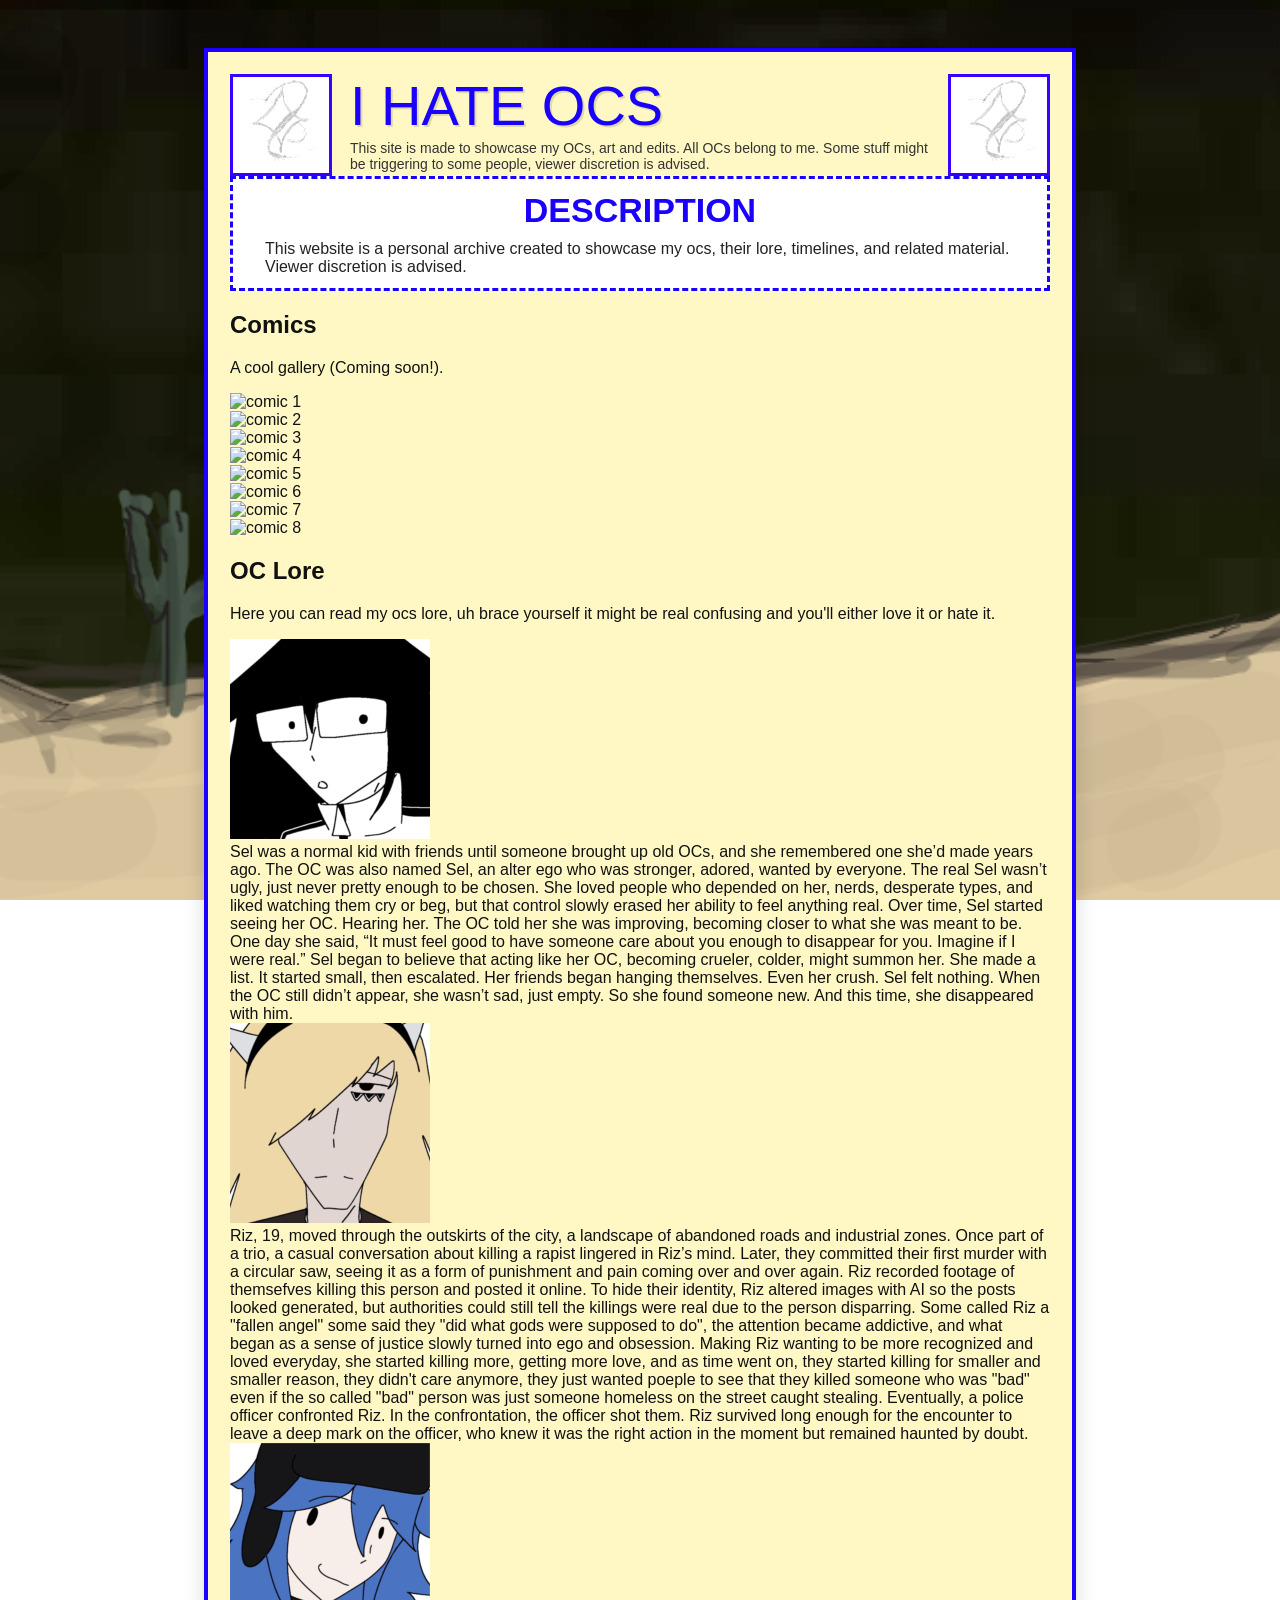
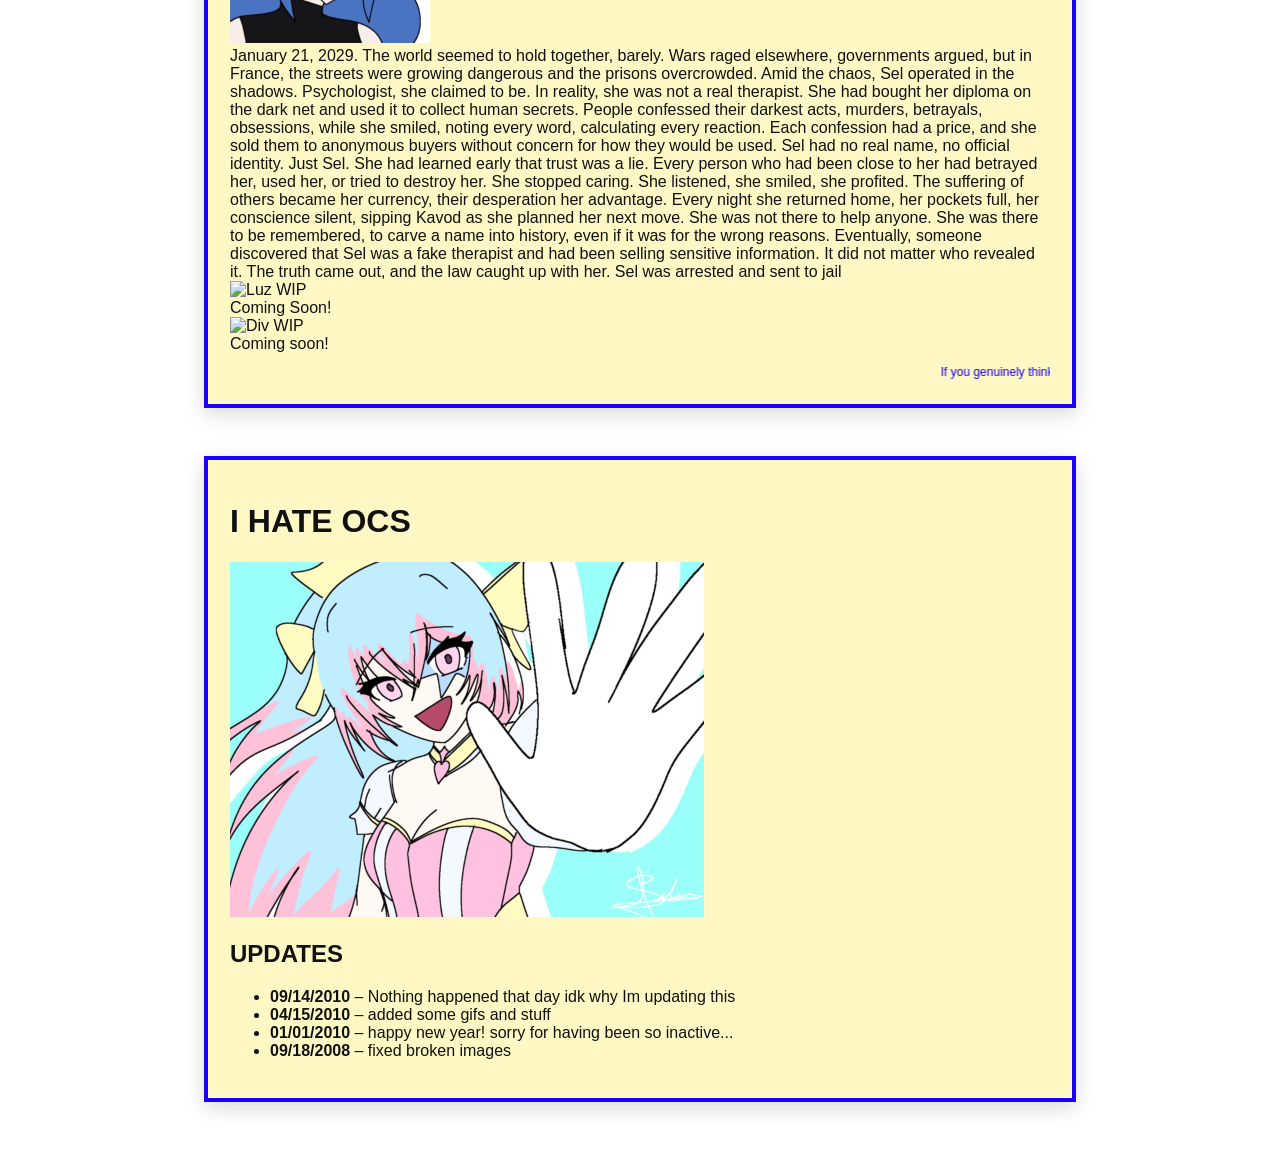
==== index.html @ c67dd140 "Add files via upload" ====
<!DOCTYPE html>
<html lang="en">
<head>
  <meta charset="utf-8" />
  <meta name="viewport" content="width=device-width, initial-scale=1" />
  <link rel="icon" type="png" href="favicon.png">
  <title>I HATE OCS</title>
  <style>
    /* Retro 2009-style styling — updated: full-screen wallpaper, light-yellow panel, blue accents */
    body {
      background: url('background.png') no-repeat center center fixed;
      background-size: cover;
      color:#111;
      font-family: 'Comic Sans MS','Trebuchet MS', Arial, sans-serif;
      -webkit-font-smoothing:antialiased;
      -moz-osx-font-smoothing:grayscale;
    }
    .overlay {
      position:fixed; inset:0; background:rgba(255,255,240,0.35); pointer-events:none;
      mix-blend-mode:soft-light;
    }
    .container { width:820px; margin:48px auto; background:#fff8c4; border:4px solid #1900ff; padding:22px; box-shadow:0 6px 20px rgba(0,0,0,0.15); color:#111; position:relative; }
    .header { display:flex; align-items:center; justify-content:center; gap:18px; }
    .header img { width:96px; height:96px; object-fit:contain; border:3px solid #3700ff; background:rgb(255, 255, 255); }
    .title { font-size:56px; color:#1900ff; text-shadow:2px 2px rgba(0,0,0,0.12); line-height:1; }
    .subtitle { font-size:14px; color:#333; margin-top:6px; }
    /* .big-pic removed to eliminate empty gap at top */
    .DESCRIPTION { text-align:left; background:rgb(255, 255, 255); padding:12px; border:3px dashed #1900ff; color:#111; }
    .DESCRIPTION h2 { text-align:center; color:#1900ff; font-size:34px; margin:0 0 10px; text-transform:uppercase; }
    .DESCRIPTION ul { margin:0; padding-left:20px; color:#222; }
    .info-box { margin:16px 0; background:rgba(255,255,255,0.9); padding:12px; border:3px solid #e6d88a; color:#111; box-sizing:border-box; }
    .info-box h3 { margin:0 0 6px 0; color:#1900ff; }
    .info-box p { margin:0; }
    .footer { margin-top:12px; font-size:12px; color:#1900ff; }
    a { color:#0044cc; }
    /* reduce heavy black areas for a lighter vintage vibe */
    body, .container, .big-pic { transition:all 180ms ease; }
  </style>
</head>
<body>
  <div class="overlay" aria-hidden="true"></div>
  <div class="container">
    <div class="header">
      <img src="distantstar-sketch.gif" alt="Princess Luz" />
      <div>
        <div class="title">I HATE OCS</div>
        <div class="subtitle">This site is made to showcase my OCs, art and edits. All OCs belong to me. Some stuff might be triggering to some people, viewer discretion is advised.</div>
      </div>
      <img src="distantstar-sketch.gif" alt="right gif" />
    </div>

    <div class="big-pic" role="img" aria-label="Princess Luz.png"></div>

    <div class="DESCRIPTION">
      <h2>DESCRIPTION</h2>
      <ul>
    This website is a personal archive created to showcase my ocs,
      their lore, timelines, and related material.<br>
      Viewer discretion is advised.
      </ul>
    </div>

    <section id="comics" class="section-box">
      <h2>Comics</h2>
      <p class="section-desc">A cool gallery (Coming soon!).</p>
      <div class="gallery grid-8">
        <div class="gallery-thumb"><img class="maybe-image" src="comic1.png" data-full="comic1.png" alt="comic 1"></div>
        <div class="gallery-thumb"><img class="maybe-image" src="comic2.png" data-full="comic2.png" alt="comic 2"></div>
        <div class="gallery-thumb"><img class="maybe-image" src="comic3.png" data-full="comic3.png" alt="comic 3"></div>
        <div class="gallery-thumb"><img class="maybe-image" src="comic4.png" data-full="comic4.png" alt="comic 4"></div>
        <div class="gallery-thumb"><img class="maybe-image" src="comic5.png" data-full="comic5.png" alt="comic 5"></div>
        <div class="gallery-thumb"><img class="maybe-image" src="comic6.png" data-full="comic6.png" alt="comic 6"></div>
        <div class="gallery-thumb"><img class="maybe-image" src="comic7.png" data-full="comic7.png" alt="comic 7"></div>
        <div class="gallery-thumb"><img class="maybe-image" src="comic8.png" data-full="comic8.png" alt="comic 8"></div>
      </div>
    </section>

    <section id="oc-lore" class="section-box">
      <h2>OC Lore</h2>
      <p class="section-desc">Here you can read my ocs lore, uh brace yourself it might be real confusing and you'll either love it or hate it.</p>
      <div class="lore-grid">
        <div class="lore-item">
          <img class="maybe-image" src="Sel.png" alt="Sel">
          <div class="lore-caption" contenteditable="true" data-key="Sel">Sel was a normal kid with friends until someone brought up old OCs, and she remembered one she’d made years ago. The OC was also named Sel, an alter ego who was stronger, adored, wanted by everyone. The real Sel wasn’t ugly, just never pretty enough to be chosen. She loved people who depended on her, nerds, desperate types, and liked watching them cry or beg, but that control slowly erased her ability to feel anything real.

Over time, Sel started seeing her OC. Hearing her. The OC told her she was improving, becoming closer to what she was meant to be. One day she said, “It must feel good to have someone care about you enough to disappear for you. Imagine if I were real.” Sel began to believe that acting like her OC, becoming crueler, colder, might summon her.

She made a list. It started small, then escalated. Her friends began hanging themselves. Even her crush. Sel felt nothing. When the OC still didn’t appear, she wasn’t sad, just empty. So she found someone new. And this time, she disappeared with him.</div>
        </div>
        <div class="lore-item">
          <img class="maybe-image" src="Riz.png" alt="Riz">
          <div class="lore-caption" contenteditable="true" data-key="Riz">Riz, 19, moved through the outskirts of the city, a landscape of abandoned roads and industrial zones. Once part of a trio, a casual conversation about killing a rapist lingered in Riz’s mind. Later, they committed their first murder with a circular saw, seeing it as a form of punishment and pain coming over and over again. Riz recorded footage of themsefves killing this person and posted it online. To hide their identity, Riz altered images with AI so the posts looked generated, but authorities could still tell the killings were real due to the person disparring. Some called Riz a "fallen angel" some said they "did what gods were supposed to do", the attention became addictive, and what began as a sense of justice slowly turned into ego and obsession. Making Riz wanting to be more recognized and loved everyday, she started killing more, getting more love, and as time went on, they started killing for smaller and smaller reason, they didn't care anymore, they just wanted poeple to see that they killed someone who was "bad" even if the so called "bad" person was just someone homeless on the street caught stealing. 

Eventually, a police officer confronted Riz. In the confrontation, the officer shot them. Riz survived long enough for the encounter to leave a deep mark on the officer, who knew it was the right action in the moment but remained haunted by doubt.</div>
        </div>
        <div class="lore-item">
          <img class="maybe-image" src="Seel.png" alt="Sel / Sel's oc">
          <div class="lore-caption" contenteditable="true" data-key="Sel / Sel's oc">January 21, 2029. The world seemed to hold together, barely. Wars raged elsewhere, governments argued, but in France, the streets were growing dangerous and the prisons overcrowded. Amid the chaos, Sel operated in the shadows. Psychologist, she claimed to be. In reality, she was not a real therapist. She had bought her diploma on the dark net and used it to collect human secrets. People confessed their darkest acts, murders, betrayals, obsessions, while she smiled, noting every word, calculating every reaction. Each confession had a price, and she sold them to anonymous buyers without concern for how they would be used.

Sel had no real name, no official identity. Just Sel. She had learned early that trust was a lie. Every person who had been close to her had betrayed her, used her, or tried to destroy her. She stopped caring. She listened, she smiled, she profited. The suffering of others became her currency, their desperation her advantage. Every night she returned home, her pockets full, her conscience silent, sipping Kavod as she planned her next move. She was not there to help anyone. She was there to be remembered, to carve a name into history, even if it was for the wrong reasons.

Eventually, someone discovered that Sel was a fake therapist and had been selling sensitive information. It did not matter who revealed it. The truth came out, and the law caught up with her. Sel was arrested and sent to jail</div>
        </div>
        <div class="lore-item">
          <img class="maybe-image" src="oc4.png" alt="Luz WIP">
          <div class="lore-caption" contenteditable="true" data-key="Luz WIP">Coming Soon!</div>
        </div>
        <div class="lore-item">
          <img class="maybe-image" src="oc5.png" alt="Div WIP">
          <div class="lore-caption" contenteditable="true" data-key="Div WIP">Coming soon!</div>
        </div>
      </div>
    </section>

    <div class="footer">
      <marquee behavior="scroll" direction="left">If you genuinely think this website or my ocs are good, please seek help.</marquee>
    </div>
  </div>
</body>
</html>
<!DOCTYPE html>
<html lang="en">
<head>
  <meta charset="UTF-8">
  <title>I HATE OCS</title>
  <meta name="viewport" content="width=device-width, initial-scale=1.0">

  <link rel="stylesheet" href="style.css">
</head>

<body>

  <div class="container">

    <!-- TITLE WITH GIFS -->
    <div class="title-bar">
     <h1>I HATE OCS</h1>


    </div>

    <!-- BIG IMAGE -->
    <div class="box">
      <img src="Princess Luz.png" alt="Princess Luz.png" class="Princess Luz.png">
    </div>

    <!-- UPDATES SECTION -->
    <div class="box">
      <h2>UPDATES</h2>

      <ul class="updates">
        <li><b>09/14/2010</b> – Nothing happened that day idk why Im updating this</li>
        <li><b>04/15/2010</b> – added some gifs and stuff</li>
        <li><b>01/01/2010</b> – happy new year! sorry for having been so inactive...</li>
        <li><b>09/18/2008</b> – fixed broken images</li>
      </ul>
    </div>

  </div>

</body>
</html>
---- style.css ----
body {
  color: #ffffff;
  font: helvetica, arial, sans-serif;
}
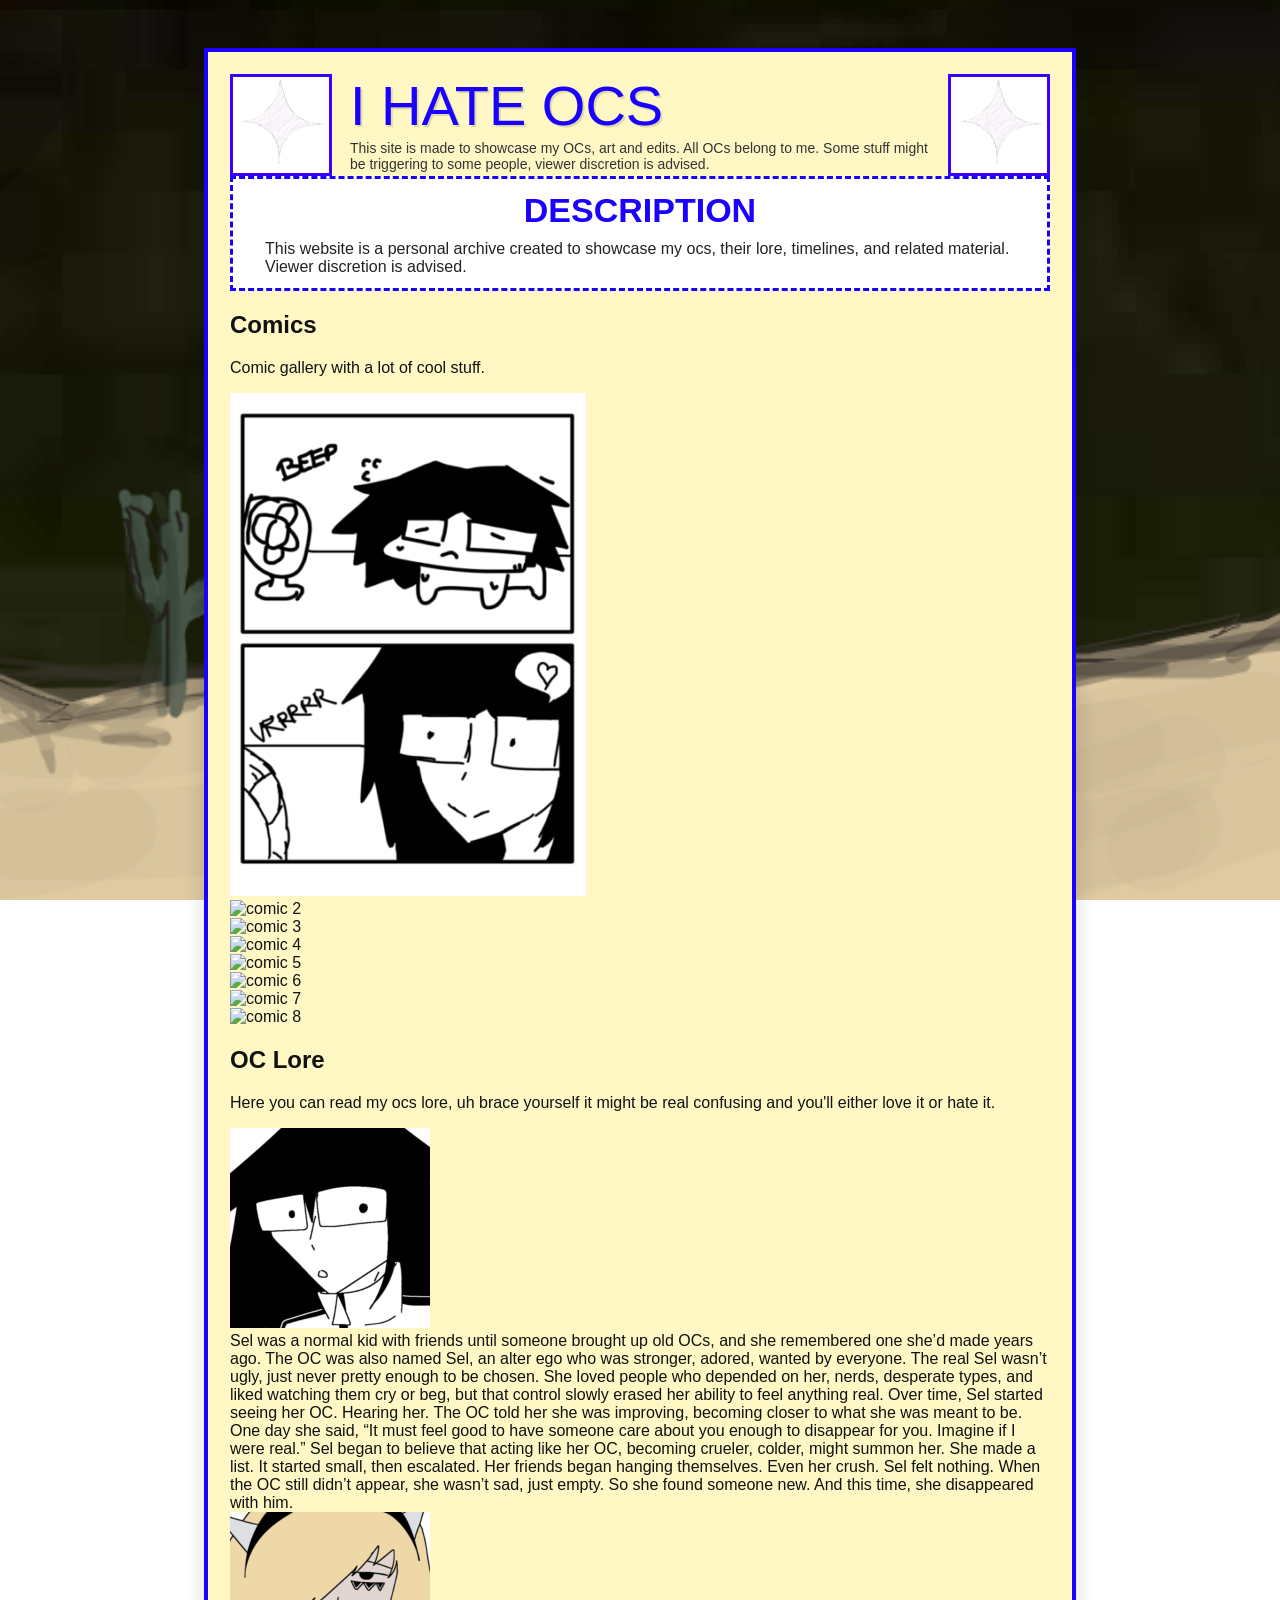
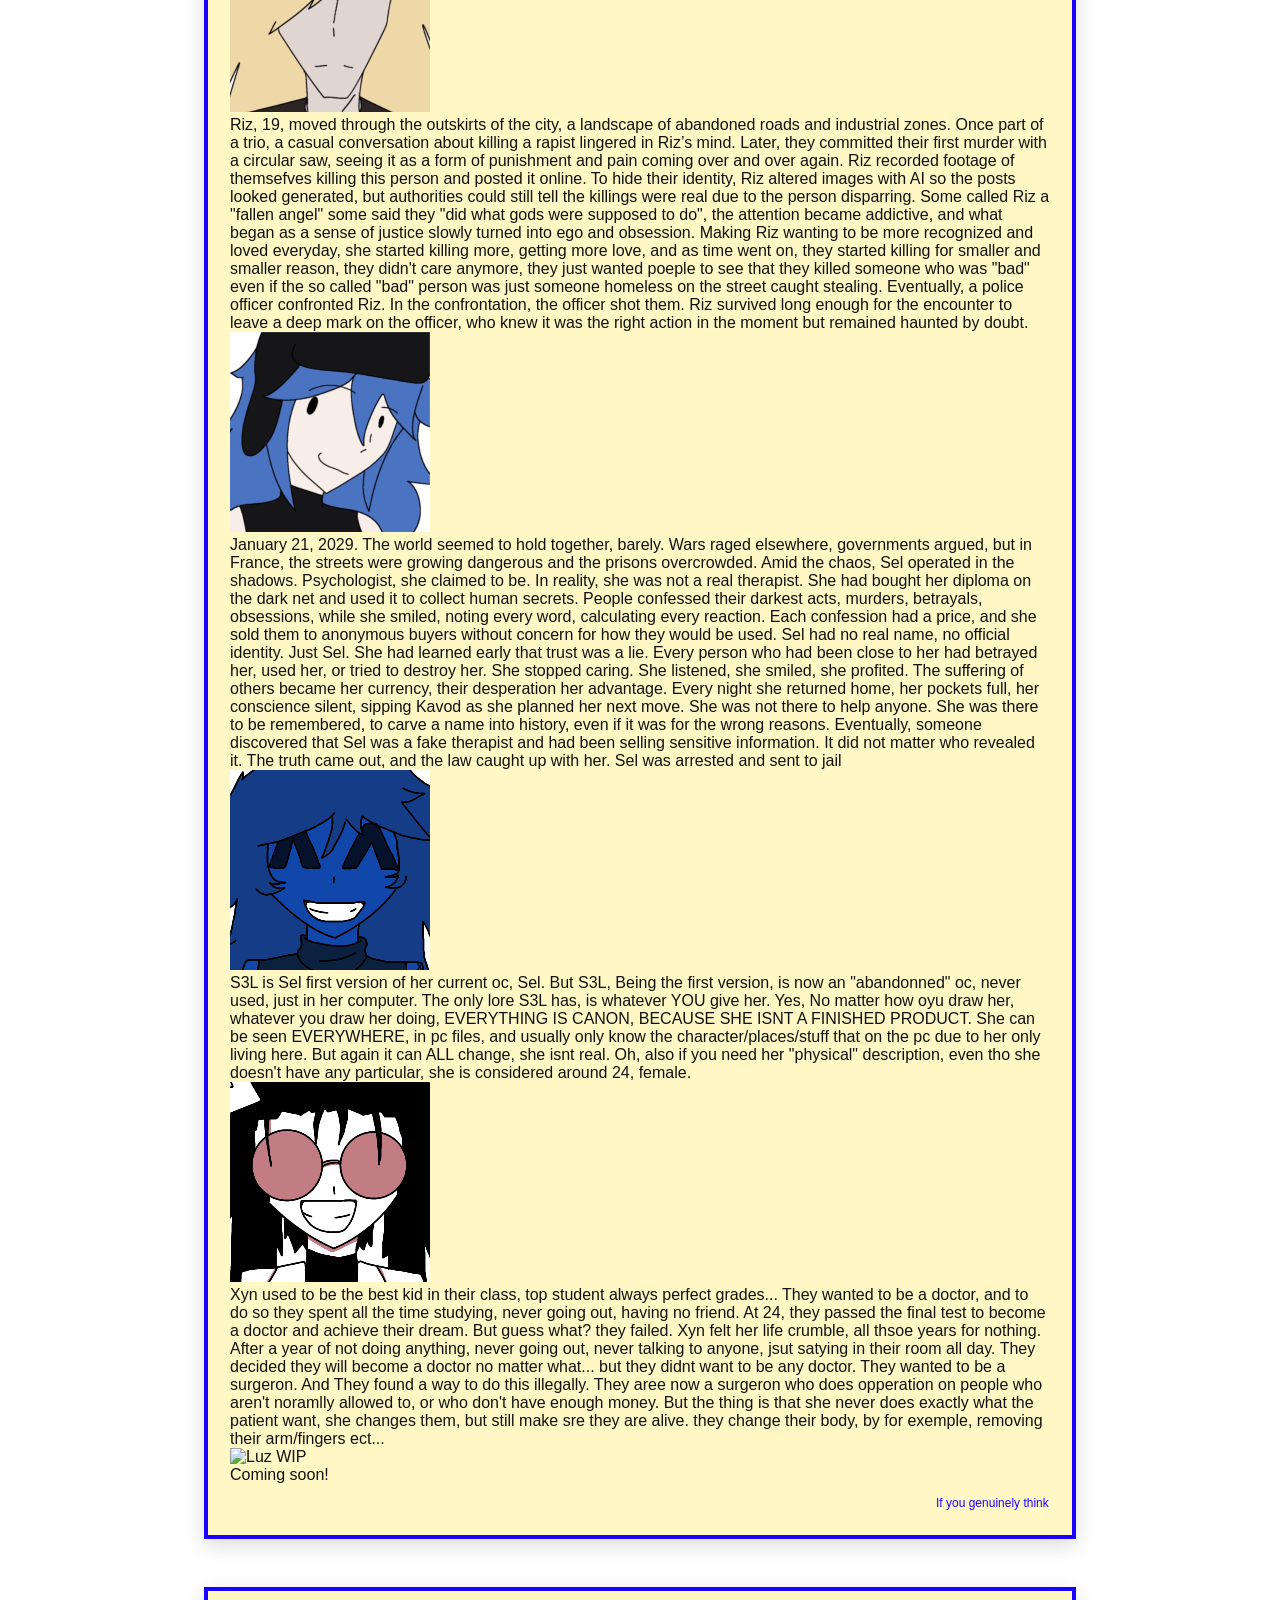
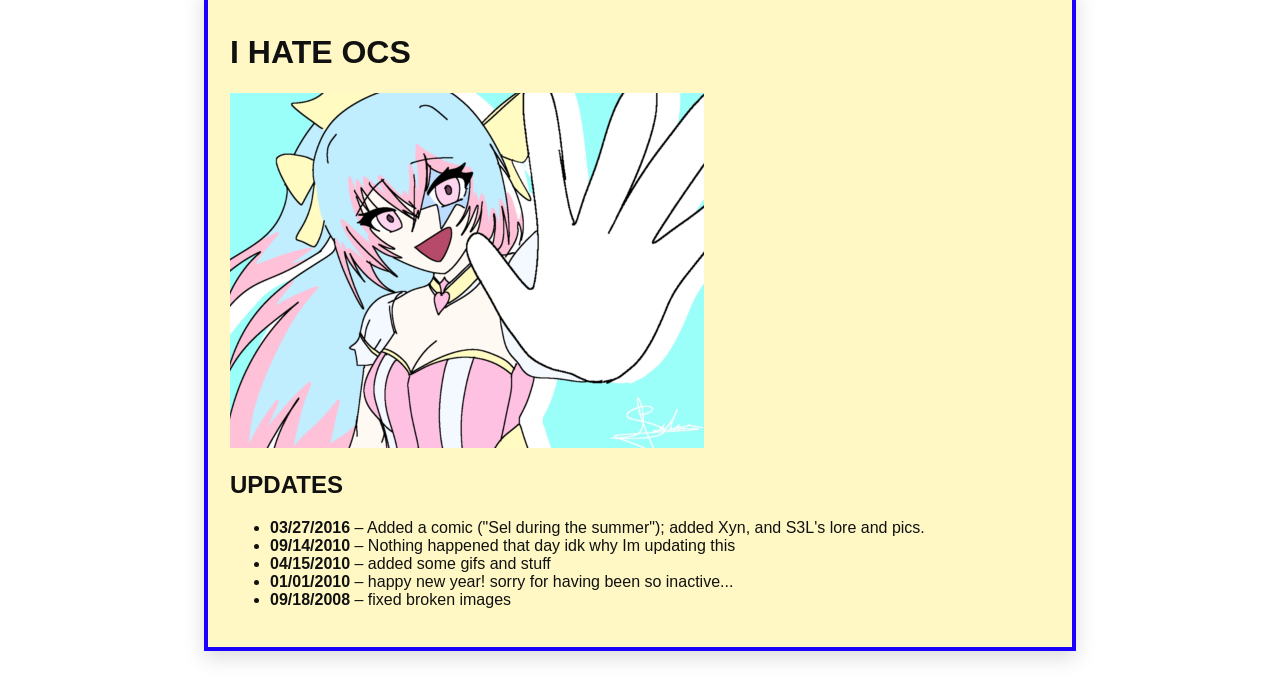
==== commit f6dfe38a: "Add files via upload" ====
--- a/index.html
+++ b/index.html
@@ -62,9 +62,9 @@
 
     <section id="comics" class="section-box">
       <h2>Comics</h2>
-      <p class="section-desc">A cool gallery (Coming soon!).</p>
+      <p class="section-desc">Comic gallery with a lot of cool stuff.</p>
       <div class="gallery grid-8">
-        <div class="gallery-thumb"><img class="maybe-image" src="comic1.png" data-full="comic1.png" alt="comic 1"></div>
+        <div class="gallery-thumb"><img class="maybe-image" src="Bd1.png" data-full="comic1.png" alt="comic 1"></div>
         <div class="gallery-thumb"><img class="maybe-image" src="comic2.png" data-full="comic2.png" alt="comic 2"></div>
         <div class="gallery-thumb"><img class="maybe-image" src="comic3.png" data-full="comic3.png" alt="comic 3"></div>
         <div class="gallery-thumb"><img class="maybe-image" src="comic4.png" data-full="comic4.png" alt="comic 4"></div>
@@ -81,7 +81,7 @@
       <div class="lore-grid">
         <div class="lore-item">
           <img class="maybe-image" src="Sel.png" alt="Sel">
-          <div class="lore-caption" contenteditable="true" data-key="Sel">Sel was a normal kid with friends until someone brought up old OCs, and she remembered one she’d made years ago. The OC was also named Sel, an alter ego who was stronger, adored, wanted by everyone. The real Sel wasn’t ugly, just never pretty enough to be chosen. She loved people who depended on her, nerds, desperate types, and liked watching them cry or beg, but that control slowly erased her ability to feel anything real.
+          <div class="lore-caption" contenteditable="true" data-key="Sel / She/her">Sel was a normal kid with friends until someone brought up old OCs, and she remembered one she’d made years ago. The OC was also named Sel, an alter ego who was stronger, adored, wanted by everyone. The real Sel wasn’t ugly, just never pretty enough to be chosen. She loved people who depended on her, nerds, desperate types, and liked watching them cry or beg, but that control slowly erased her ability to feel anything real.
 
 Over time, Sel started seeing her OC. Hearing her. The OC told her she was improving, becoming closer to what she was meant to be. One day she said, “It must feel good to have someone care about you enough to disappear for you. Imagine if I were real.” Sel began to believe that acting like her OC, becoming crueler, colder, might summon her.
 
@@ -89,25 +89,30 @@
         </div>
         <div class="lore-item">
           <img class="maybe-image" src="Riz.png" alt="Riz">
-          <div class="lore-caption" contenteditable="true" data-key="Riz">Riz, 19, moved through the outskirts of the city, a landscape of abandoned roads and industrial zones. Once part of a trio, a casual conversation about killing a rapist lingered in Riz’s mind. Later, they committed their first murder with a circular saw, seeing it as a form of punishment and pain coming over and over again. Riz recorded footage of themsefves killing this person and posted it online. To hide their identity, Riz altered images with AI so the posts looked generated, but authorities could still tell the killings were real due to the person disparring. Some called Riz a "fallen angel" some said they "did what gods were supposed to do", the attention became addictive, and what began as a sense of justice slowly turned into ego and obsession. Making Riz wanting to be more recognized and loved everyday, she started killing more, getting more love, and as time went on, they started killing for smaller and smaller reason, they didn't care anymore, they just wanted poeple to see that they killed someone who was "bad" even if the so called "bad" person was just someone homeless on the street caught stealing. 
+          <div class="lore-caption" contenteditable="true" data-key="Riz / They/them">Riz, 19, moved through the outskirts of the city, a landscape of abandoned roads and industrial zones. Once part of a trio, a casual conversation about killing a rapist lingered in Riz’s mind. Later, they committed their first murder with a circular saw, seeing it as a form of punishment and pain coming over and over again. Riz recorded footage of themsefves killing this person and posted it online. To hide their identity, Riz altered images with AI so the posts looked generated, but authorities could still tell the killings were real due to the person disparring. Some called Riz a "fallen angel" some said they "did what gods were supposed to do", the attention became addictive, and what began as a sense of justice slowly turned into ego and obsession. Making Riz wanting to be more recognized and loved everyday, she started killing more, getting more love, and as time went on, they started killing for smaller and smaller reason, they didn't care anymore, they just wanted poeple to see that they killed someone who was "bad" even if the so called "bad" person was just someone homeless on the street caught stealing. 
 
 Eventually, a police officer confronted Riz. In the confrontation, the officer shot them. Riz survived long enough for the encounter to leave a deep mark on the officer, who knew it was the right action in the moment but remained haunted by doubt.</div>
         </div>
         <div class="lore-item">
           <img class="maybe-image" src="Seel.png" alt="Sel / Sel's oc">
-          <div class="lore-caption" contenteditable="true" data-key="Sel / Sel's oc">January 21, 2029. The world seemed to hold together, barely. Wars raged elsewhere, governments argued, but in France, the streets were growing dangerous and the prisons overcrowded. Amid the chaos, Sel operated in the shadows. Psychologist, she claimed to be. In reality, she was not a real therapist. She had bought her diploma on the dark net and used it to collect human secrets. People confessed their darkest acts, murders, betrayals, obsessions, while she smiled, noting every word, calculating every reaction. Each confession had a price, and she sold them to anonymous buyers without concern for how they would be used.
+          <div class="lore-caption" contenteditable="true" data-key="Sel / Sel's oc / she/her">January 21, 2029. The world seemed to hold together, barely. Wars raged elsewhere, governments argued, but in France, the streets were growing dangerous and the prisons overcrowded. Amid the chaos, Sel operated in the shadows. Psychologist, she claimed to be. In reality, she was not a real therapist. She had bought her diploma on the dark net and used it to collect human secrets. People confessed their darkest acts, murders, betrayals, obsessions, while she smiled, noting every word, calculating every reaction. Each confession had a price, and she sold them to anonymous buyers without concern for how they would be used.
 
 Sel had no real name, no official identity. Just Sel. She had learned early that trust was a lie. Every person who had been close to her had betrayed her, used her, or tried to destroy her. She stopped caring. She listened, she smiled, she profited. The suffering of others became her currency, their desperation her advantage. Every night she returned home, her pockets full, her conscience silent, sipping Kavod as she planned her next move. She was not there to help anyone. She was there to be remembered, to carve a name into history, even if it was for the wrong reasons.
 
 Eventually, someone discovered that Sel was a fake therapist and had been selling sensitive information. It did not matter who revealed it. The truth came out, and the law caught up with her. Sel was arrested and sent to jail</div>
         </div>
         <div class="lore-item">
-          <img class="maybe-image" src="oc4.png" alt="Luz WIP">
-          <div class="lore-caption" contenteditable="true" data-key="Luz WIP">Coming Soon!</div>
+          <img class="maybe-image" src="S3L.png" alt="S3L">
+        <div class="lore-caption" contenteditable="true" data-key="S3L / She/her/any ">S3L is Sel first version of her current oc, Sel. But S3L, Being the first version, is now an "abandonned" oc, never used, just in her computer. The only lore S3L has, is whatever YOU give her. Yes, No matter how oyu draw her, whatever you draw her doing, EVERYTHING IS CANON, BECAUSE SHE ISNT A FINISHED PRODUCT. She can be seen EVERYWHERE, in pc files, and usually only know the character/places/stuff that on the pc due to her only living here. But again it can ALL change, she isnt real. Oh, also if you need her "physical" description, even tho she doesn't have any particular, she is considered around 24, female.
+          </div>
         </div>
         <div class="lore-item">
-          <img class="maybe-image" src="oc5.png" alt="Div WIP">
-          <div class="lore-caption" contenteditable="true" data-key="Div WIP">Coming soon!</div>
+          <img class="maybe-image" src="Xyn.png" alt="Xyn">
+          <div class="lore-caption" contenteditable="true" data-key="Xyn / any pronouns ">Xyn used to be the best kid in their class, top student always perfect grades... They wanted to be a doctor, and to do so they spent all the time studying, never going out, having no friend. At 24, they passed the final test to become a doctor and achieve their dream. But guess what? they failed. Xyn felt her life crumble, all thsoe years for nothing. After a year of not doing anything, never going out, never talking to anyone, jsut satying in their room all day. They decided they will become a doctor no matter what... but they didnt want to be any doctor. They wanted to be a surgeron. And They found a way to do this illegally. They aree now a surgeron who does opperation on people who aren't noramlly allowed to, or who don't have enough money. But the thing is that she never does exactly what the patient want, she changes them, but still make sre they are alive. they change their body, by for exemple, removing their arm/fingers ect... </div>
+        </div>
+        <div class="lore-item">
+          <img class="maybe-image" src="oc6.png" alt="Luz WIP">
+          <div class="lore-caption" contenteditable="true" data-key="Luz WIP">Coming soon!</div>
         </div>
       </div>
     </section>
@@ -149,6 +154,7 @@
       <h2>UPDATES</h2>
 
       <ul class="updates">
+        <li><b>03/27/2016</b> – Added a comic ("Sel during the summer"); added Xyn, and S3L's lore and pics. </li>
         <li><b>09/14/2010</b> – Nothing happened that day idk why Im updating this</li>
         <li><b>04/15/2010</b> – added some gifs and stuff</li>
         <li><b>01/01/2010</b> – happy new year! sorry for having been so inactive...</li>
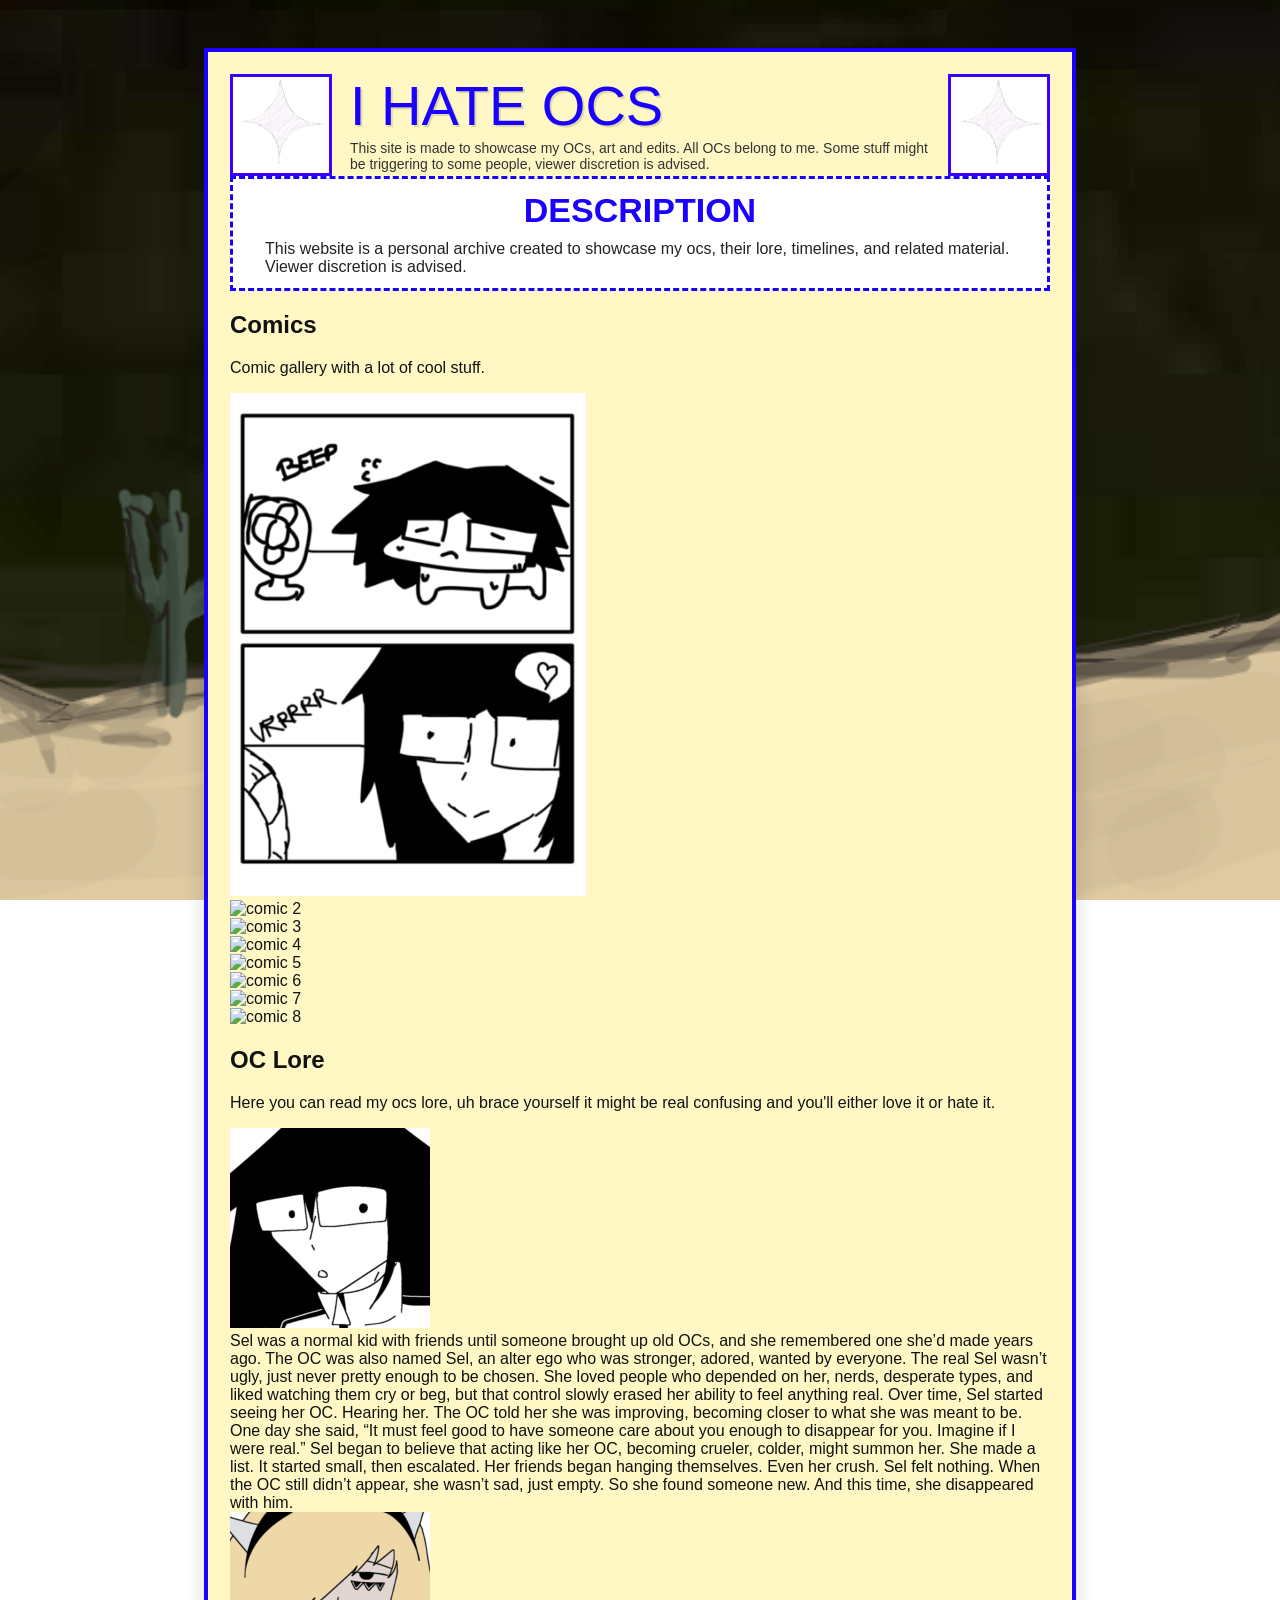
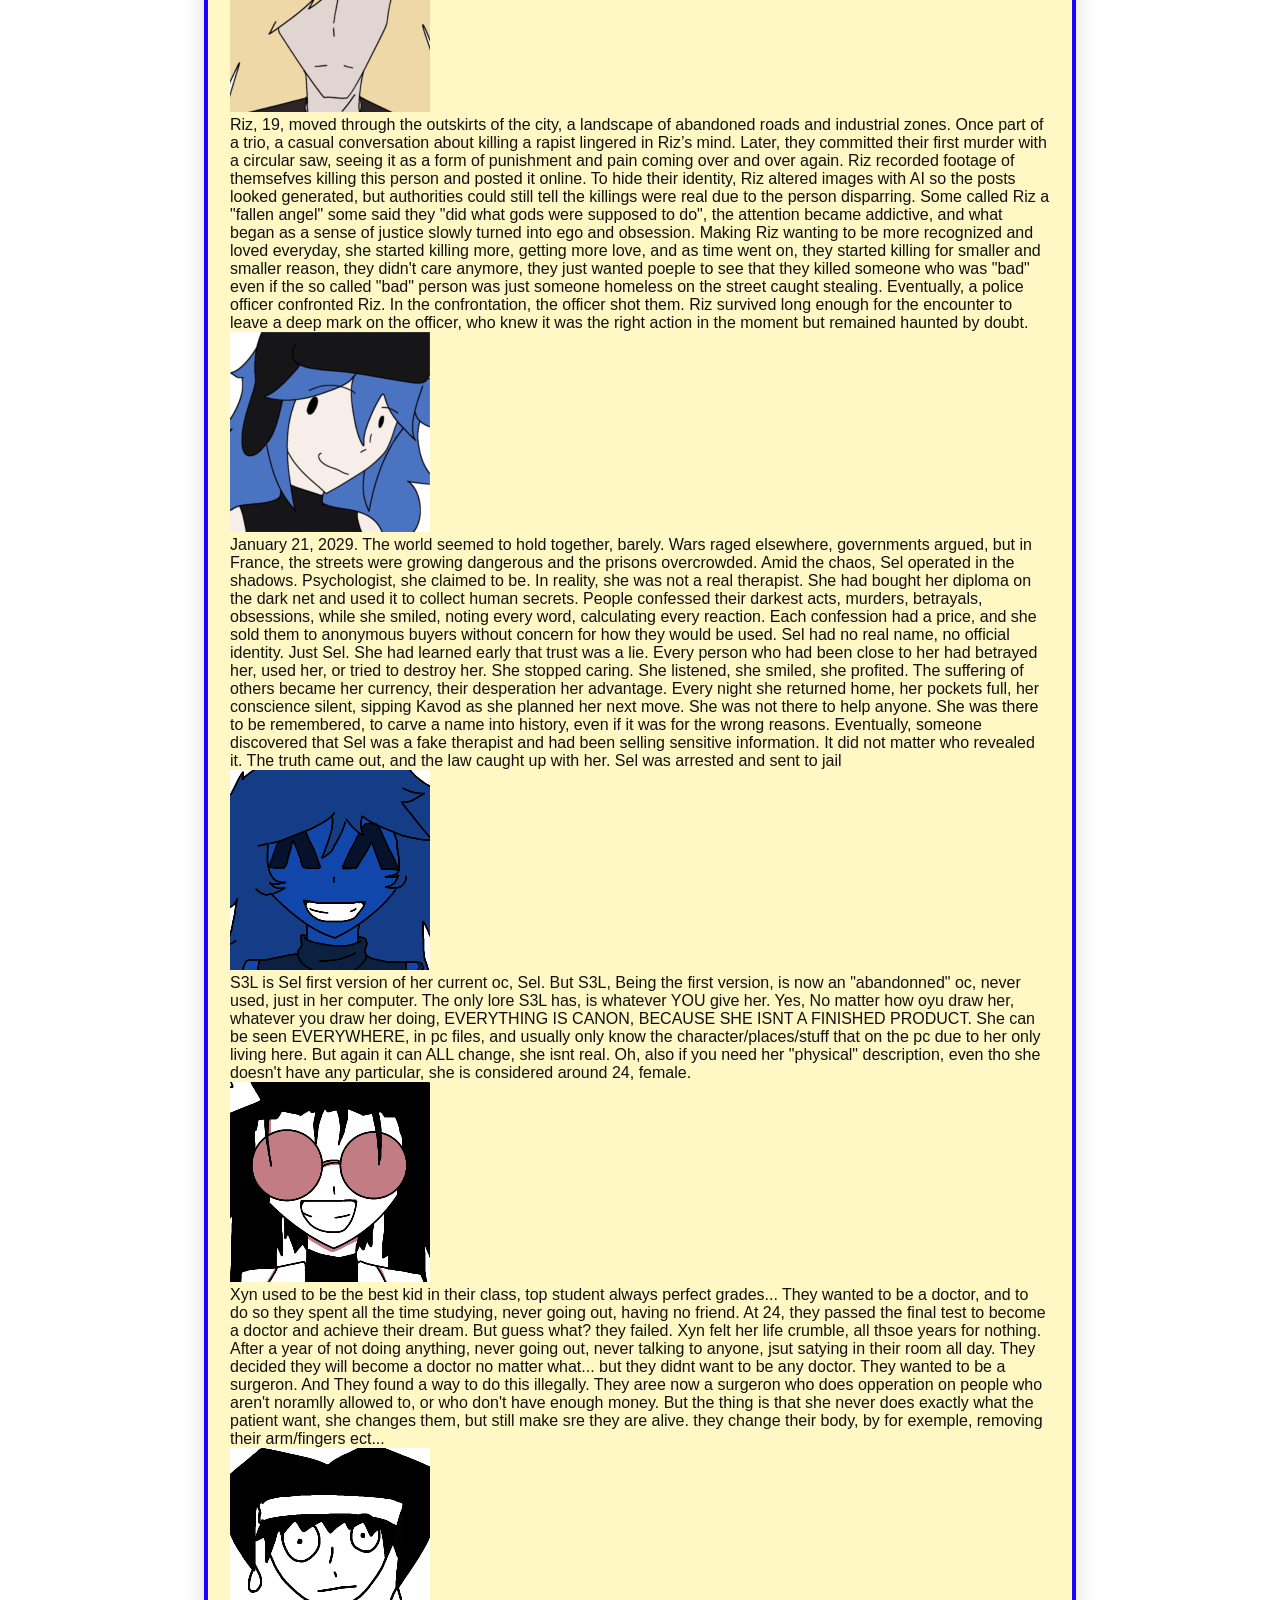
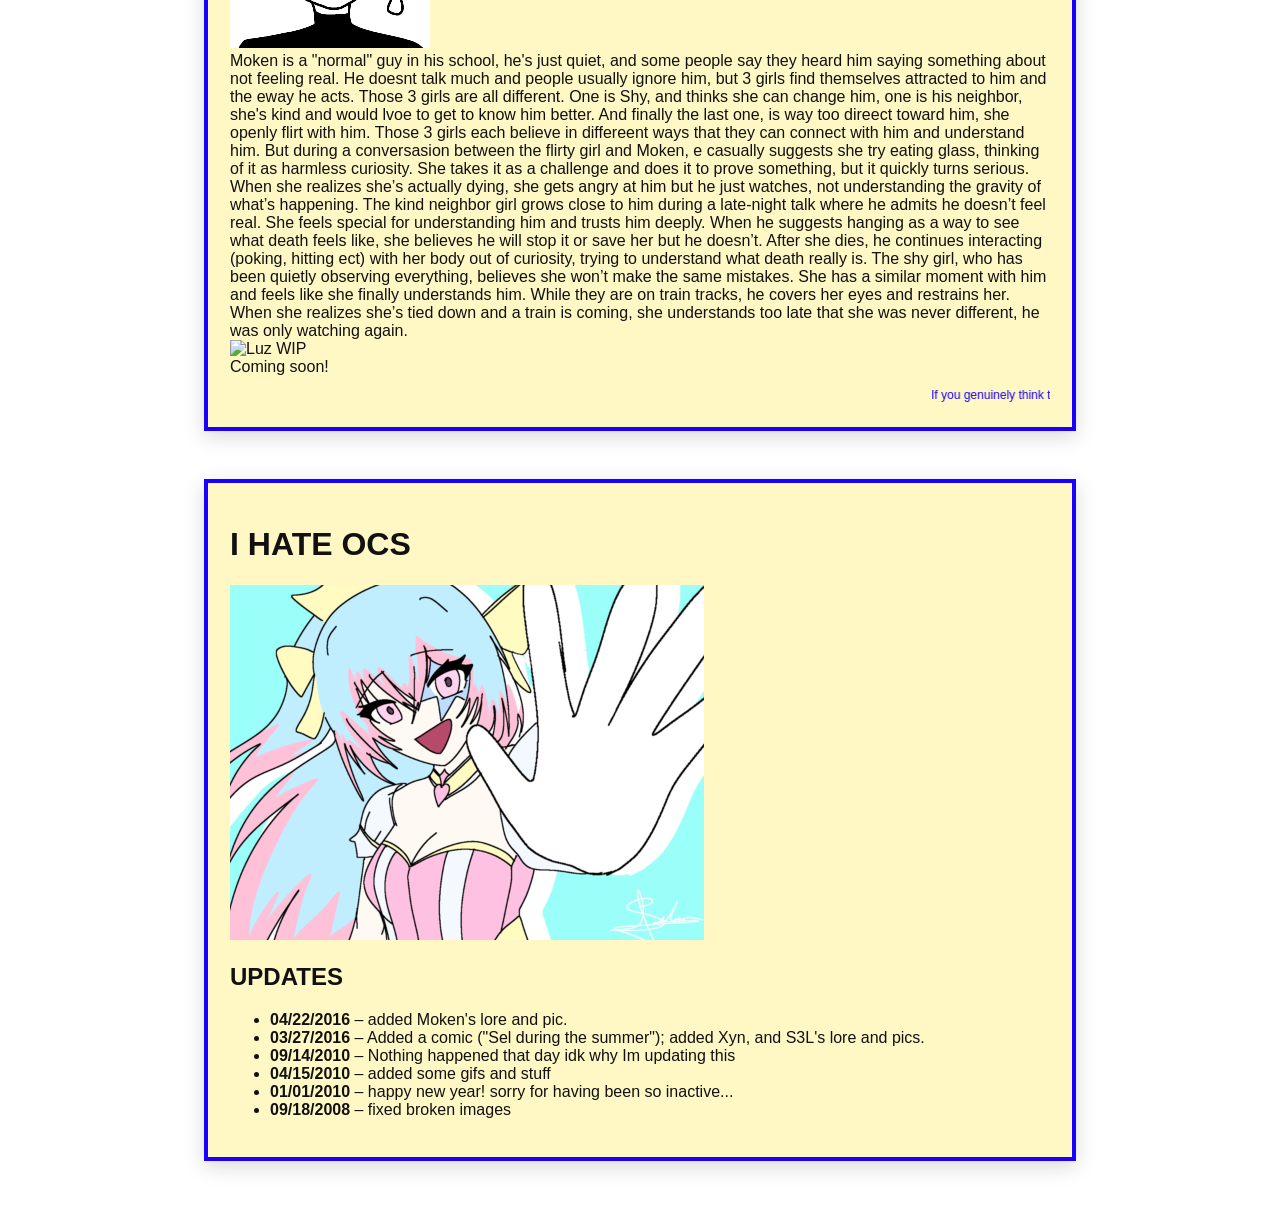
==== commit 94d9045f: "Add files via upload" ====
--- a/index.html
+++ b/index.html
@@ -111,6 +111,10 @@
           <div class="lore-caption" contenteditable="true" data-key="Xyn / any pronouns ">Xyn used to be the best kid in their class, top student always perfect grades... They wanted to be a doctor, and to do so they spent all the time studying, never going out, having no friend. At 24, they passed the final test to become a doctor and achieve their dream. But guess what? they failed. Xyn felt her life crumble, all thsoe years for nothing. After a year of not doing anything, never going out, never talking to anyone, jsut satying in their room all day. They decided they will become a doctor no matter what... but they didnt want to be any doctor. They wanted to be a surgeron. And They found a way to do this illegally. They aree now a surgeron who does opperation on people who aren't noramlly allowed to, or who don't have enough money. But the thing is that she never does exactly what the patient want, she changes them, but still make sre they are alive. they change their body, by for exemple, removing their arm/fingers ect... </div>
         </div>
         <div class="lore-item">
+          <img class="maybe-image" src="Moken.png" alt="Moken">
+          <div class="lore-caption" contenteditable="true" data-key="Moken">Moken is a "normal" guy in his school, he's just quiet, and some people say they heard him saying something about not feeling real. He doesnt talk much and people usually ignore him, but 3 girls find themselves attracted to him and the eway he acts. Those 3 girls are all different. One is Shy, and thinks she can change him, one is his neighbor, she's kind and would lvoe to get to know him better. And finally the last one, is way too direect toward him, she openly flirt with him. Those 3 girls each believe in differeent ways that they can connect with him and understand him. But during a conversasion between the flirty girl and Moken, e casually suggests she try eating glass, thinking of it as harmless curiosity. She takes it as a challenge and does it to prove something, but it quickly turns serious. When she realizes she’s actually dying, she gets angry at him but he just watches, not understanding the gravity of what’s happening. The kind neighbor girl grows close to him during a late-night talk where he admits he doesn’t feel real. She feels special for understanding him and trusts him deeply. When he suggests hanging as a way to see what death feels like, she believes he will stop it or save her but he doesn’t. After she dies, he continues interacting (poking, hitting ect) with her body out of curiosity, trying to understand what death really is. The shy girl, who has been quietly observing everything, believes she won’t make the same mistakes. She has a similar moment with him and feels like she finally understands him. While they are on train tracks, he covers her eyes and restrains her. When she realizes she’s tied down and a train is coming, she understands too late that she was never different, he was only watching again.</div>
+        </div>
+        <div class="lore-item">
           <img class="maybe-image" src="oc6.png" alt="Luz WIP">
           <div class="lore-caption" contenteditable="true" data-key="Luz WIP">Coming soon!</div>
         </div>
@@ -154,6 +158,7 @@
       <h2>UPDATES</h2>
 
       <ul class="updates">
+        <li><b>04/22/2016</b> – added Moken's lore and pic. </li>
         <li><b>03/27/2016</b> – Added a comic ("Sel during the summer"); added Xyn, and S3L's lore and pics. </li>
         <li><b>09/14/2010</b> – Nothing happened that day idk why Im updating this</li>
         <li><b>04/15/2010</b> – added some gifs and stuff</li>
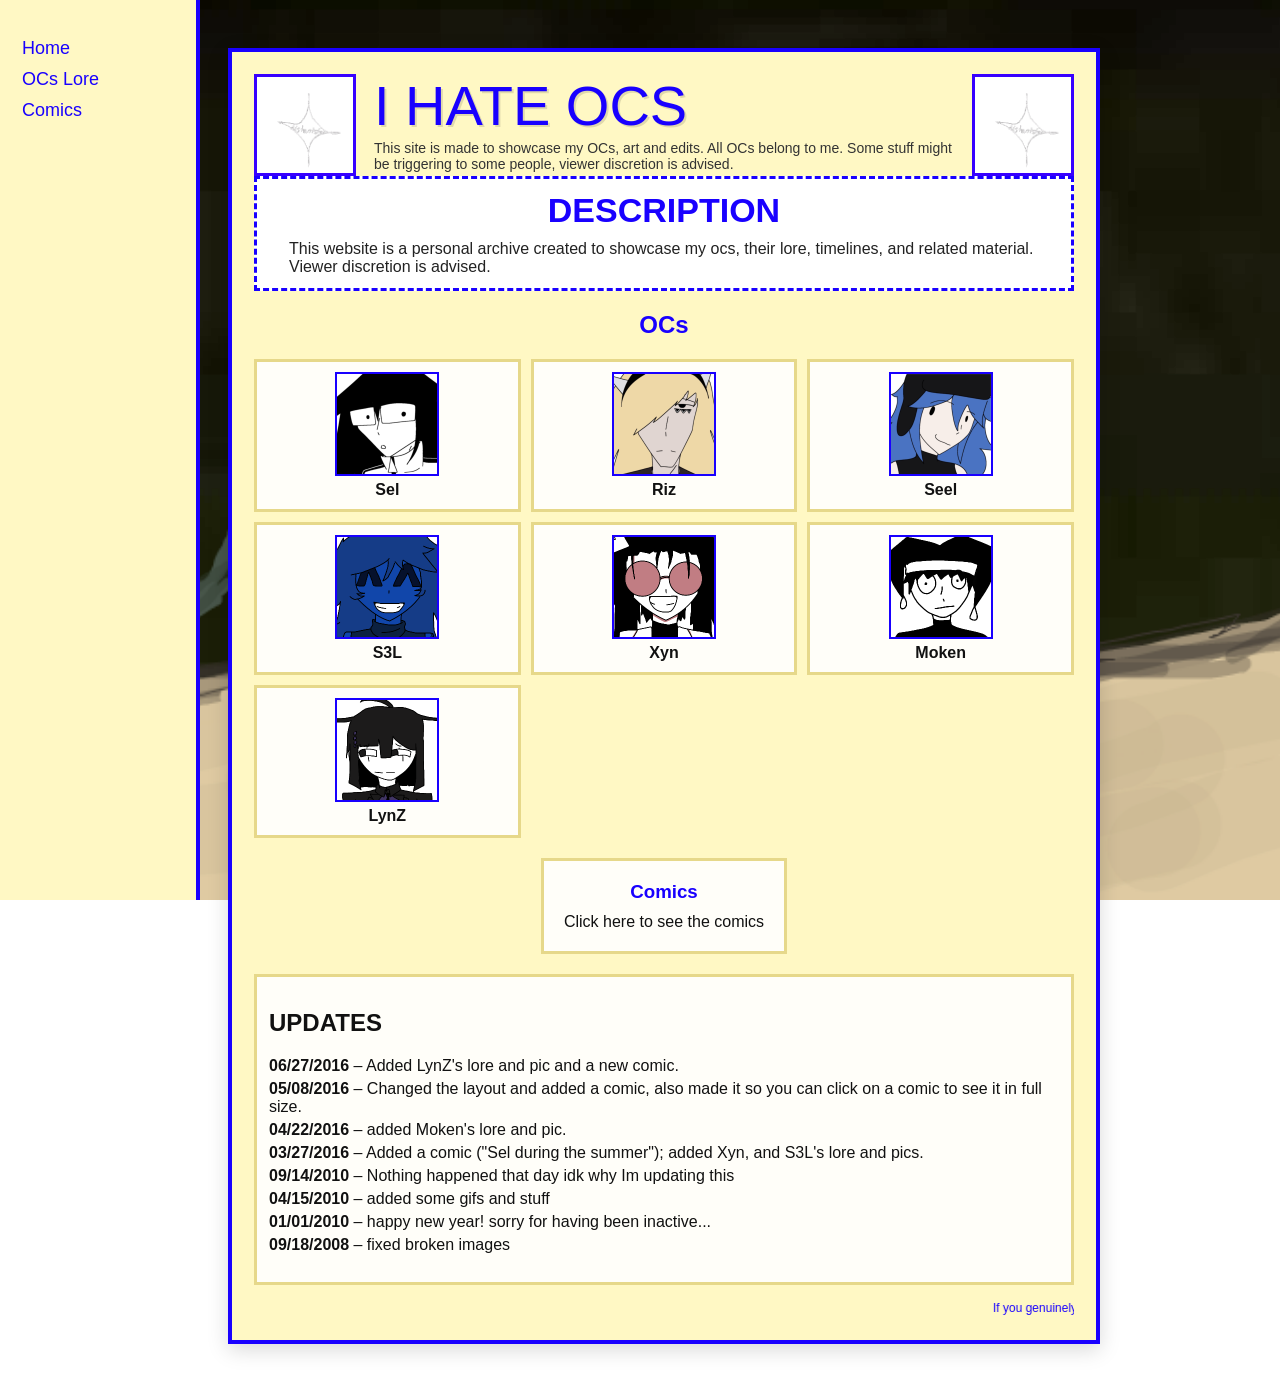
==== commit 3b1399d3: "Add files via upload" ====
--- a/index.html
+++ b/index.html
@@ -19,7 +19,31 @@
       position:fixed; inset:0; background:rgba(255,255,240,0.35); pointer-events:none;
       mix-blend-mode:soft-light;
     }
-    .container { width:820px; margin:48px auto; background:#fff8c4; border:4px solid #1900ff; padding:22px; box-shadow:0 6px 20px rgba(0,0,0,0.15); color:#111; position:relative; }
+    .container { width:820px; margin:48px auto; background:#fff8c4; border:4px solid #1900ff; padding:22px; box-shadow:0 6px 20px rgba(0,0,0,0.15); color:#111; position:relative; margin-left: 220px; }
+    .sidebar {
+      position: fixed;
+      left: 0;
+      top: 0;
+      width: 200px;
+      height: 100%;
+      background: #fff8c4;
+      border-right: 4px solid #1900ff;
+      padding: 22px;
+      box-sizing: border-box;
+      z-index: 10;
+    }
+    .sidebar ul {
+      list-style: none;
+      padding: 0;
+    }
+    .sidebar li {
+      margin: 10px 0;
+    }
+    .sidebar a {
+      color: #1900ff;
+      text-decoration: none;
+      font-size: 18px;
+    }
     .header { display:flex; align-items:center; justify-content:center; gap:18px; }
     .header img { width:96px; height:96px; object-fit:contain; border:3px solid #3700ff; background:rgb(255, 255, 255); }
     .title { font-size:56px; color:#1900ff; text-shadow:2px 2px rgba(0,0,0,0.12); line-height:1; }
@@ -35,10 +59,32 @@
     a { color:#0044cc; }
     /* reduce heavy black areas for a lighter vintage vibe */
     body, .container, .big-pic { transition:all 180ms ease; }
+    .oc-grid { display: grid; grid-template-columns: repeat(3, 1fr); gap: 10px; margin: 20px 0; }
+    .oc-item { display: flex; flex-direction: column; align-items: center; background: rgba(255,255,255,0.9); padding: 10px; border: 3px solid #e6d88a; text-decoration: none; color: #111; transition: transform 0.2s; }
+    .oc-item:hover { transform: scale(1.05); }
+    .oc-item img { width: 100px; height: 100px; object-fit: cover; border: 2px solid #1900ff; }
+    .oc-item p { margin: 5px 0 0; text-align: center; font-weight: bold; }
+    .section-box { margin: 20px 0; }
+    .section-box h2 { color: #1900ff; text-align: center; }
+    .gallery { display: grid; grid-template-columns: repeat(4, 1fr); gap: 10px; }
+    .gallery-thumb img { width: 100%; height: auto; border: 2px solid #1900ff; }
+    .updates { list-style: none; padding: 0; }
+    .updates li { margin: 5px 0; }
+    .comics-link { margin: 20px 0; text-align: center; }
+    .comics-rect { background: rgba(255,255,255,0.9); padding: 20px; border: 3px solid #e6d88a; display: inline-block; text-decoration: none; color: #111; }
+    .comics-rect h3 { margin: 0 0 10px; color: #1900ff; }
+    .comics-rect p { margin: 0; }
   </style>
 </head>
 <body>
   <div class="overlay" aria-hidden="true"></div>
+  <div class="sidebar">
+    <ul>
+      <li><a href="#home">Home</a></li>
+      <li><a href="ocs-lore.html">OCs Lore</a></li>
+      <li><a href="comics.html">Comics</a></li>
+    </ul>
+  </div>
   <div class="container">
     <div class="header">
       <img src="distantstar-sketch.gif" alt="Princess Luz" />
@@ -60,114 +106,66 @@
       </ul>
     </div>
 
-    <section id="comics" class="section-box">
-      <h2>Comics</h2>
-      <p class="section-desc">Comic gallery with a lot of cool stuff.</p>
-      <div class="gallery grid-8">
-        <div class="gallery-thumb"><img class="maybe-image" src="Bd1.png" data-full="comic1.png" alt="comic 1"></div>
-        <div class="gallery-thumb"><img class="maybe-image" src="comic2.png" data-full="comic2.png" alt="comic 2"></div>
-        <div class="gallery-thumb"><img class="maybe-image" src="comic3.png" data-full="comic3.png" alt="comic 3"></div>
-        <div class="gallery-thumb"><img class="maybe-image" src="comic4.png" data-full="comic4.png" alt="comic 4"></div>
-        <div class="gallery-thumb"><img class="maybe-image" src="comic5.png" data-full="comic5.png" alt="comic 5"></div>
-        <div class="gallery-thumb"><img class="maybe-image" src="comic6.png" data-full="comic6.png" alt="comic 6"></div>
-        <div class="gallery-thumb"><img class="maybe-image" src="comic7.png" data-full="comic7.png" alt="comic 7"></div>
-        <div class="gallery-thumb"><img class="maybe-image" src="comic8.png" data-full="comic8.png" alt="comic 8"></div>
+    <section id="oc-grid" class="section-box">
+      <h2>OCs</h2>
+      <div class="oc-grid">
+        <a href="sel.html" class="oc-item">
+          <img src="Sel.png" alt="Sel">
+          <p>Sel</p>
+        </a>
+        <a href="riz.html" class="oc-item">
+          <img src="Riz.png" alt="Riz">
+          <p>Riz</p>
+        </a>
+        <a href="sel.html" class="oc-item">
+          <img src="Seel.png" alt="Seel">
+          <p>Seel</p>
+        </a>
+        <a href="s3l.html" class="oc-item">
+          <img src="S3L.png" alt="S3L">
+          <p>S3L</p>
+        </a>
+        <a href="xyn.html" class="oc-item">
+          <img src="Xyn.png" alt="Xyn">
+          <p>Xyn</p>
+        </a>
+        <a href="moken.html" class="oc-item">
+          <img src="Moken.png" alt="Moken">
+          <p>Moken</p>
+        </a>
+        <a href="lynz.html" class="oc-item">
+          <img src="LynZ.png" alt="LynZ">
+          <p>LynZ</p>
+        </a>
       </div>
     </section>
 
-    <section id="oc-lore" class="section-box">
-      <h2>OC Lore</h2>
-      <p class="section-desc">Here you can read my ocs lore, uh brace yourself it might be real confusing and you'll either love it or hate it.</p>
-      <div class="lore-grid">
-        <div class="lore-item">
-          <img class="maybe-image" src="Sel.png" alt="Sel">
-          <div class="lore-caption" contenteditable="true" data-key="Sel / She/her">Sel was a normal kid with friends until someone brought up old OCs, and she remembered one she’d made years ago. The OC was also named Sel, an alter ego who was stronger, adored, wanted by everyone. The real Sel wasn’t ugly, just never pretty enough to be chosen. She loved people who depended on her, nerds, desperate types, and liked watching them cry or beg, but that control slowly erased her ability to feel anything real.
+    <div class="comics-link">
+      <a href="comics.html">
+        <div class="comics-rect">
+          <h3>Comics</h3>
+          <p>Click here to see the comics</p>
+        </div>
+      </a>
+    </div>
 
-Over time, Sel started seeing her OC. Hearing her. The OC told her she was improving, becoming closer to what she was meant to be. One day she said, “It must feel good to have someone care about you enough to disappear for you. Imagine if I were real.” Sel began to believe that acting like her OC, becoming crueler, colder, might summon her.
-
-She made a list. It started small, then escalated. Her friends began hanging themselves. Even her crush. Sel felt nothing. When the OC still didn’t appear, she wasn’t sad, just empty. So she found someone new. And this time, she disappeared with him.</div>
-        </div>
-        <div class="lore-item">
-          <img class="maybe-image" src="Riz.png" alt="Riz">
-          <div class="lore-caption" contenteditable="true" data-key="Riz / They/them">Riz, 19, moved through the outskirts of the city, a landscape of abandoned roads and industrial zones. Once part of a trio, a casual conversation about killing a rapist lingered in Riz’s mind. Later, they committed their first murder with a circular saw, seeing it as a form of punishment and pain coming over and over again. Riz recorded footage of themsefves killing this person and posted it online. To hide their identity, Riz altered images with AI so the posts looked generated, but authorities could still tell the killings were real due to the person disparring. Some called Riz a "fallen angel" some said they "did what gods were supposed to do", the attention became addictive, and what began as a sense of justice slowly turned into ego and obsession. Making Riz wanting to be more recognized and loved everyday, she started killing more, getting more love, and as time went on, they started killing for smaller and smaller reason, they didn't care anymore, they just wanted poeple to see that they killed someone who was "bad" even if the so called "bad" person was just someone homeless on the street caught stealing. 
-
-Eventually, a police officer confronted Riz. In the confrontation, the officer shot them. Riz survived long enough for the encounter to leave a deep mark on the officer, who knew it was the right action in the moment but remained haunted by doubt.</div>
-        </div>
-        <div class="lore-item">
-          <img class="maybe-image" src="Seel.png" alt="Sel / Sel's oc">
-          <div class="lore-caption" contenteditable="true" data-key="Sel / Sel's oc / she/her">January 21, 2029. The world seemed to hold together, barely. Wars raged elsewhere, governments argued, but in France, the streets were growing dangerous and the prisons overcrowded. Amid the chaos, Sel operated in the shadows. Psychologist, she claimed to be. In reality, she was not a real therapist. She had bought her diploma on the dark net and used it to collect human secrets. People confessed their darkest acts, murders, betrayals, obsessions, while she smiled, noting every word, calculating every reaction. Each confession had a price, and she sold them to anonymous buyers without concern for how they would be used.
-
-Sel had no real name, no official identity. Just Sel. She had learned early that trust was a lie. Every person who had been close to her had betrayed her, used her, or tried to destroy her. She stopped caring. She listened, she smiled, she profited. The suffering of others became her currency, their desperation her advantage. Every night she returned home, her pockets full, her conscience silent, sipping Kavod as she planned her next move. She was not there to help anyone. She was there to be remembered, to carve a name into history, even if it was for the wrong reasons.
-
-Eventually, someone discovered that Sel was a fake therapist and had been selling sensitive information. It did not matter who revealed it. The truth came out, and the law caught up with her. Sel was arrested and sent to jail</div>
-        </div>
-        <div class="lore-item">
-          <img class="maybe-image" src="S3L.png" alt="S3L">
-        <div class="lore-caption" contenteditable="true" data-key="S3L / She/her/any ">S3L is Sel first version of her current oc, Sel. But S3L, Being the first version, is now an "abandonned" oc, never used, just in her computer. The only lore S3L has, is whatever YOU give her. Yes, No matter how oyu draw her, whatever you draw her doing, EVERYTHING IS CANON, BECAUSE SHE ISNT A FINISHED PRODUCT. She can be seen EVERYWHERE, in pc files, and usually only know the character/places/stuff that on the pc due to her only living here. But again it can ALL change, she isnt real. Oh, also if you need her "physical" description, even tho she doesn't have any particular, she is considered around 24, female.
-          </div>
-        </div>
-        <div class="lore-item">
-          <img class="maybe-image" src="Xyn.png" alt="Xyn">
-          <div class="lore-caption" contenteditable="true" data-key="Xyn / any pronouns ">Xyn used to be the best kid in their class, top student always perfect grades... They wanted to be a doctor, and to do so they spent all the time studying, never going out, having no friend. At 24, they passed the final test to become a doctor and achieve their dream. But guess what? they failed. Xyn felt her life crumble, all thsoe years for nothing. After a year of not doing anything, never going out, never talking to anyone, jsut satying in their room all day. They decided they will become a doctor no matter what... but they didnt want to be any doctor. They wanted to be a surgeron. And They found a way to do this illegally. They aree now a surgeron who does opperation on people who aren't noramlly allowed to, or who don't have enough money. But the thing is that she never does exactly what the patient want, she changes them, but still make sre they are alive. they change their body, by for exemple, removing their arm/fingers ect... </div>
-        </div>
-        <div class="lore-item">
-          <img class="maybe-image" src="Moken.png" alt="Moken">
-          <div class="lore-caption" contenteditable="true" data-key="Moken">Moken is a "normal" guy in his school, he's just quiet, and some people say they heard him saying something about not feeling real. He doesnt talk much and people usually ignore him, but 3 girls find themselves attracted to him and the eway he acts. Those 3 girls are all different. One is Shy, and thinks she can change him, one is his neighbor, she's kind and would lvoe to get to know him better. And finally the last one, is way too direect toward him, she openly flirt with him. Those 3 girls each believe in differeent ways that they can connect with him and understand him. But during a conversasion between the flirty girl and Moken, e casually suggests she try eating glass, thinking of it as harmless curiosity. She takes it as a challenge and does it to prove something, but it quickly turns serious. When she realizes she’s actually dying, she gets angry at him but he just watches, not understanding the gravity of what’s happening. The kind neighbor girl grows close to him during a late-night talk where he admits he doesn’t feel real. She feels special for understanding him and trusts him deeply. When he suggests hanging as a way to see what death feels like, she believes he will stop it or save her but he doesn’t. After she dies, he continues interacting (poking, hitting ect) with her body out of curiosity, trying to understand what death really is. The shy girl, who has been quietly observing everything, believes she won’t make the same mistakes. She has a similar moment with him and feels like she finally understands him. While they are on train tracks, he covers her eyes and restrains her. When she realizes she’s tied down and a train is coming, she understands too late that she was never different, he was only watching again.</div>
-        </div>
-        <div class="lore-item">
-          <img class="maybe-image" src="oc6.png" alt="Luz WIP">
-          <div class="lore-caption" contenteditable="true" data-key="Luz WIP">Coming soon!</div>
-        </div>
-      </div>
-    </section>
+    <div class="info-box">
+      <h2>UPDATES</h2>
+      <ul class="updates">
+        <li><b>06/27/2016</b> – Added LynZ's lore and pic and a new comic. </li>
+        <li><b>05/08/2016</b> – Changed the layout and added a comic, also made it so you can click on a comic to see it in full size. </li>
+        <li><b>04/22/2016</b> – added Moken's lore and pic. </li>
+        <li><b>03/27/2016</b> – Added a comic ("Sel during the summer"); added Xyn, and S3L's lore and pics. </li>
+        <li><b>09/14/2010</b> – Nothing happened that day idk why Im updating this</li>
+        <li><b>04/15/2010</b> – added some gifs and stuff</li>
+        <li><b>01/01/2010</b> – happy new year! sorry for having been inactive...</li>
+        <li><b>09/18/2008</b> – fixed broken images</li>
+      </ul>
+    </div>
 
     <div class="footer">
       <marquee behavior="scroll" direction="left">If you genuinely think this website or my ocs are good, please seek help.</marquee>
     </div>
   </div>
 </body>
-</html>
-<!DOCTYPE html>
-<html lang="en">
-<head>
-  <meta charset="UTF-8">
-  <title>I HATE OCS</title>
-  <meta name="viewport" content="width=device-width, initial-scale=1.0">
-
-  <link rel="stylesheet" href="style.css">
-</head>
-
-<body>
-
-  <div class="container">
-
-    <!-- TITLE WITH GIFS -->
-    <div class="title-bar">
-     <h1>I HATE OCS</h1>
-
-
-    </div>
-
-    <!-- BIG IMAGE -->
-    <div class="box">
-      <img src="Princess Luz.png" alt="Princess Luz.png" class="Princess Luz.png">
-    </div>
-
-    <!-- UPDATES SECTION -->
-    <div class="box">
-      <h2>UPDATES</h2>
-
-      <ul class="updates">
-        <li><b>04/22/2016</b> – added Moken's lore and pic. </li>
-        <li><b>03/27/2016</b> – Added a comic ("Sel during the summer"); added Xyn, and S3L's lore and pics. </li>
-        <li><b>09/14/2010</b> – Nothing happened that day idk why Im updating this</li>
-        <li><b>04/15/2010</b> – added some gifs and stuff</li>
-        <li><b>01/01/2010</b> – happy new year! sorry for having been so inactive...</li>
-        <li><b>09/18/2008</b> – fixed broken images</li>
-      </ul>
-    </div>
-
-  </div>
-
-</body>
 </html>
